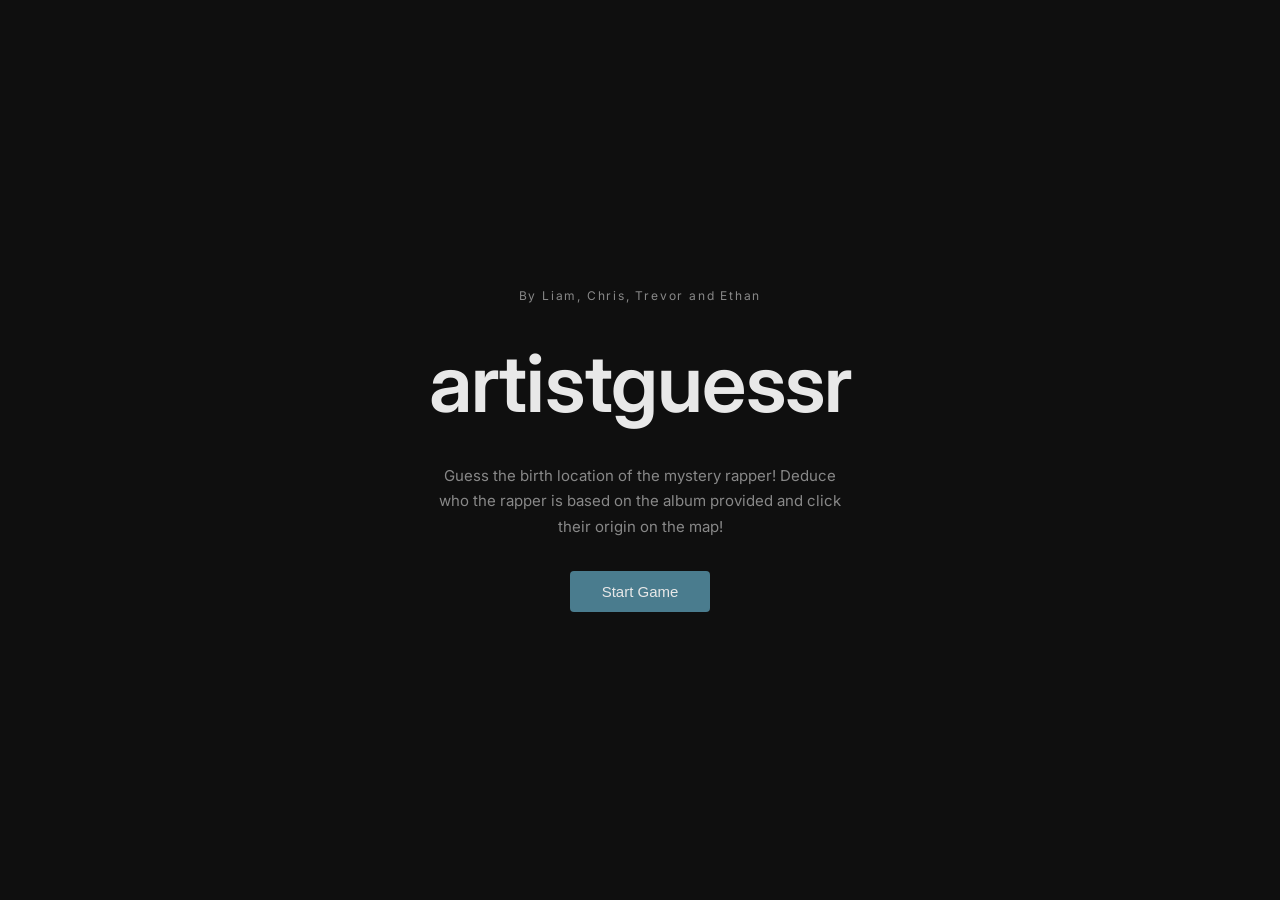
==== index.html @ 67d3a32d "redesign UI with minimal, clean aesthetic - Replace Bebas Neue with Inter for cleaner typography - R" ====
<!DOCTYPE html>
<html lang="en">
<head>
  <meta charset="UTF-8" />
  <meta name="viewport" content="width=device-width, initial-scale=1.0" />
  <title>artistguessr</title>

  <link rel="stylesheet" href="https://cdnjs.cloudflare.com/ajax/libs/leaflet/1.9.4/leaflet.min.css" />
  <script src="https://cdnjs.cloudflare.com/ajax/libs/leaflet/1.9.4/leaflet.min.js"></script>
  <link href="https://fonts.googleapis.com/css2?family=Inter:wght@400;500;600&display=swap" rel="stylesheet" />

<style>
*, *::before, *::after { box-sizing: border-box; margin: 0; padding: 0; }

:root {
  --primary: #4a7c8e;
  --black: #0f0f0f;
  --surface: #1a1a1a;
  --surface-light: #242424;
  --border: #333333;
  --text: #e8e8e8;
  --text-muted: #888888;
  --success: #4cab8c;
  --warning: #d49a6a;
  --error: #c67a7a;
}

html, body { height: 100%; background: var(--black); color: var(--text); font-family: 'Inter', sans-serif; overflow: hidden; }

.screen { display: none; width: 100vw; height: 100vh; }
.screen.active { display: flex; }

/* intro */
#screen-intro { flex-direction: column; align-items: center; justify-content: center; background: var(--black); position: relative; overflow: hidden; }
.intro-bg { display: none; }
.intro-grid { display: none; }
.intro-content { position: relative; text-align: center; display: flex; flex-direction: column; align-items: center; gap: 2rem; z-index: 1; }
.intro-eyebrow { font-size: 12px; letter-spacing: 0.15em; color: var(--text-muted); }
.intro-title { font-size: clamp(3rem, 10vw, 5rem); line-height: 1.2; font-weight: 600; color: var(--text); letter-spacing: -0.01em; }
.intro-title span { color: var(--text); display: inline; }
.intro-desc { font-size: 15px; color: var(--text-muted); max-width: 420px; line-height: 1.7; font-weight: 400; }
.btn-start { padding: 12px 32px; background: var(--primary); color: var(--text); font-size: 15px; font-weight: 500; border: none; border-radius: 4px; cursor: pointer; transition: all 0.2s; letter-spacing: 0; text-transform: none; }
.btn-start:hover { background: #5a8c9e; transform: translateY(-1px); }

/* game */
#screen-game { flex-direction: column; }
.game-header { display: flex; align-items: center; justify-content: space-between; padding: 16px 24px; border-bottom: 1px solid var(--border); background: var(--surface); flex-shrink: 0; }
.game-logo { font-size: 16px; font-weight: 600; color: var(--text); letter-spacing: -0.01em; }
.progress-track { display: flex; gap: 8px; align-items: center; }
.progress-pip { width: 24px; height: 3px; background: var(--border); border-radius: 2px; transition: all 0.3s; }
.progress-pip.done { background: var(--text-muted); }
.progress-pip.active { background: var(--primary); width: 32px; }
.header-score { font-size: 14px; color: var(--text-muted); }
.header-score span { font-size: 16px; font-weight: 600; color: var(--text); }
.game-body { display: grid; grid-template-columns: 280px 1fr; flex: 1; overflow: hidden; }

/* side panel */
.left-panel { background: var(--surface); border-right: 1px solid var(--border); display: flex; flex-direction: column; overflow: hidden; }
.album-wrapper { position: relative; flex-shrink: 0; }
.album-cover { width: 100%; aspect-ratio: 1/1; object-fit: cover; display: block; filter: saturate(0.75) brightness(0.9); }
.album-overlay { position: absolute; bottom: 0; left: 0; right: 0; padding: 24px 16px 12px; background: linear-gradient(transparent, rgba(0,0,0,0.8)); }
.album-label { font-size: 11px; letter-spacing: 0.1em; color: var(--text-muted); margin-bottom: 4px; font-weight: 500; }
.album-title { font-size: 15px; font-weight: 600; color: var(--text); line-height: 1.3; }
.album-year { font-size: 12px; color: var(--text-muted); margin-top: 3px; }
.panel-info { padding: 20px; flex: 1; display: flex; flex-direction: column; gap: 16px; overflow-y: auto; }
.rapper-mystery { display: flex; align-items: center; gap: 12px; }
.mystery-icon { width: 40px; height: 40px; border: 1px solid var(--border); border-radius: 4px; display: flex; align-items: center; justify-content: center; font-size: 18px; color: var(--text-muted); flex-shrink: 0; background: var(--surface-light); }
.mystery-text p { font-size: 11px; color: var(--text-muted); letter-spacing: 0.05em; font-weight: 500; }
.mystery-text strong { font-size: 14px; color: var(--text); font-weight: 600; }
.divider { border: none; border-top: 1px solid var(--border); }
.instruction-text { font-size: 13px; color: var(--text-muted); line-height: 1.6; font-weight: 400; }
.instruction-text strong { color: var(--text); font-weight: 600; }
.guess-info { display: flex; align-items: center; gap: 10px; padding: 10px 12px; background: var(--surface-light); border: 1px solid var(--border); border-radius: 4px; font-size: 13px; color: var(--text-muted); min-height: 40px; }
.guess-info .dot { width: 7px; height: 7px; border-radius: 50%; background: var(--border); flex-shrink: 0; transition: all 0.3s; }
.guess-info.placed .dot { background: var(--primary); }
.guess-info.placed { color: var(--text); }
.btn-confirm { margin-top: auto; padding: 12px; background: transparent; border: 1px solid var(--border); color: var(--text-muted); font-size: 14px; font-weight: 500; letter-spacing: 0; cursor: pointer; transition: all 0.2s; border-radius: 4px; opacity: 0.4; pointer-events: none; }
.btn-confirm.ready { opacity: 1; pointer-events: all; background: var(--primary); color: var(--text); border-color: var(--primary); }
.btn-confirm.ready:hover { background: #5a8c9e; }

/* map */
.map-panel { position: relative; }
#map { width: 100%; height: 100%; background: #3d5a70; }
.leaflet-container { background: #3d5a70 !important; }
.leaflet-tile { filter: saturate(0.6) brightness(0.75) contrast(1.1); }
.leaflet-popup-content-wrapper { background: var(--surface) !important; border: 1px solid var(--border) !important; border-radius: 4px !important; color: var(--text) !important; font-family: 'Inter', sans-serif !important; font-size: 13px !important; box-shadow: 0 4px 12px rgba(0,0,0,0.3) !important; }
.leaflet-popup-tip { background: var(--surface) !important; }
.leaflet-popup-close-button { color: var(--text-muted) !important; }

/* result overlay */
.result-overlay { position: absolute; inset: 0; background: rgba(0,0,0,0.75); display: none; align-items: center; justify-content: center; z-index: 1000; }
.result-overlay.show { display: flex; }
.result-card { background: var(--surface); border: 1px solid var(--border); width: min(460px, 90vw); padding: 28px; position: relative; border-radius: 4px; }
.result-card::before { content: ''; position: absolute; top: 0; left: 0; right: 0; height: 1px; background: var(--primary); }
.result-eyebrow { font-size: 11px; letter-spacing: 0.1em; color: var(--text-muted); margin-bottom: 10px; font-weight: 500; }
.result-rapper-name { font-size: 24px; line-height: 1.3; color: var(--text); margin-bottom: 6px; font-weight: 600; }
.result-origin { font-size: 13px; color: var(--text-muted); margin-bottom: 18px; font-weight: 400; }
.result-stats { display: grid; grid-template-columns: 1fr 1fr 1fr; gap: 10px; margin-bottom: 20px; }
.result-stat { background: var(--surface-light); padding: 14px 12px; text-align: center; border-radius: 3px; }
.result-stat-val { font-size: 18px; line-height: 1.2; margin-bottom: 4px; font-weight: 600; }
.result-stat-val.great { color: var(--success); }
.result-stat-val.mid { color: var(--warning); }
.result-stat-val.bad { color: var(--error); }
.result-stat-lbl { font-size: 11px; letter-spacing: 0.05em; color: var(--text-muted); font-weight: 500; }
.result-message { font-size: 13px; color: var(--text-muted); margin-bottom: 20px; line-height: 1.6; border-left: 2px solid var(--border); padding-left: 12px; font-weight: 400; }
.btn-next { width: 100%; padding: 12px; background: var(--primary); color: var(--text); font-size: 14px; font-weight: 500; letter-spacing: 0; border: none; cursor: pointer; transition: all 0.2s; border-radius: 4px; }
.btn-next:hover { background: #5a8c9e; }

/* final */
#screen-final { flex-direction: column; align-items: center; justify-content: center; background: var(--black); position: relative; overflow: hidden; }
.final-content { position: relative; text-align: center; display: flex; flex-direction: column; align-items: center; gap: 1.8rem; max-width: 500px; padding: 2rem; z-index: 1; }
.final-eyebrow { font-size: 12px; letter-spacing: 0.1em; color: var(--text-muted); font-weight: 500; }
.final-title { font-size: clamp(2.5rem, 8vw, 4rem); line-height: 1.2; color: var(--text); font-weight: 600; }
.final-score-display { font-size: clamp(3rem, 10vw, 6rem); line-height: 1.1; color: var(--primary); font-weight: 600; }
.final-grade { font-size: 14px; color: var(--text-muted); line-height: 1.6; max-width: 380px; font-weight: 400; }
.final-breakdown { width: 100%; border: 1px solid var(--border); background: var(--surface); border-radius: 4px; overflow: hidden; }
.final-row { display: grid; grid-template-columns: 2fr 1fr 1fr; padding: 12px 14px; font-size: 13px; border-bottom: 1px solid var(--border); align-items: center; }
.final-row:last-child { border-bottom: none; }
.final-row-name { color: var(--text); font-weight: 600; }
.final-row-dist { color: var(--text-muted); font-weight: 400; }
.final-row-pts { text-align: right; color: var(--primary); font-weight: 600; }
.final-row.header { background: var(--surface-light); font-size: 11px; letter-spacing: 0.05em; color: var(--text-muted); font-weight: 600; }
.btn-play-again { padding: 12px 32px; background: transparent; border: 1px solid var(--primary); color: var(--primary); font-size: 14px; font-weight: 500; letter-spacing: 0; cursor: pointer; border-radius: 4px; transition: all 0.2s; }
.btn-play-again:hover { background: var(--primary); color: var(--text); }
</style>
</head>
<body>

<!-- intro -->
<div id="screen-intro" class="screen active">
  <div class="intro-bg"></div>
  <div class="intro-grid"></div>
  <div class="intro-content">
    <p class="intro-eyebrow">By Liam, Chris, Trevor and Ethan</p>
    <h1 class="intro-title">artistguessr</span></h1>
    <p class="intro-desc">Guess the birth location of the mystery rapper! Deduce who the rapper is based on the album provided and click their origin on the map!</p>
    <button class="btn-start" id="btn-start">Start Game</button>
  </div>
</div>

<!-- game -->
<div id="screen-game" class="screen">
  <header class="game-header">
    <div class="game-logo">artistguessr</div>
    <div class="progress-track"></div>
    <div class="header-score">Score: <span id="header-score">0</span></div>
  </header>
  <div class="game-body">
    <aside class="left-panel">
      <div class="album-wrapper">
        <img id="album-cover" class="album-cover" src="" alt="Album cover" />
        <div class="album-overlay">
          <p class="album-label">Album</p>
          <p class="album-title" id="album-title"></p>
          <p class="album-year" id="album-year"></p>
        </div>
      </div>
      <div class="panel-info">
        <div class="rapper-mystery">
          <div class="mystery-icon">?</div>
          <div class="mystery-text">
            <p>Rapper</p>
            <strong id="mystery-label">??? — identity hidden</strong>
          </div>
        </div>
        <hr class="divider" />
        <p class="instruction-text">Study the <strong>album cover</strong> and make your guess! Use the name, date of release, and visuals as hints.<br><br>Click the map to <strong>drop your pin</strong> and confirm your guess!</p>
        <div class="guess-info" id="guess-info">
          <div class="dot"></div>
          <span class="guess-text">No guess placed yet</span>
        </div>
        <button class="btn-confirm" id="btn-confirm">Confirm Guess</button>
      </div>
    </aside>
    <div class="map-panel">
      <div id="map"></div>
      <div class="result-overlay" id="result-overlay">
        <div class="result-card">
          <p class="result-eyebrow">Revealed</p>
          <h2 class="result-rapper-name" id="result-rapper-name"></h2>
          <p class="result-origin" id="result-origin"></p>
          <p class="result-origin" id="result-album" style="margin-top:2px;"></p>
          <div class="result-stats">
            <div class="result-stat"><div class="result-stat-val" id="result-dist">—</div><div class="result-stat-lbl">Distance</div></div>
            <div class="result-stat"><div class="result-stat-val" id="result-pts">—</div><div class="result-stat-lbl">Points</div></div>
            <div class="result-stat"><div class="result-stat-val mid" id="result-total">—</div><div class="result-stat-lbl">Total</div></div>
          </div>
          <p class="result-message" id="result-message"></p>
          <button class="btn-next" id="btn-next">Next Round →</button>
        </div>
      </div>
    </div>
  </div>
</div>

<!-- final -->
<div id="screen-final" class="screen">
  <div class="intro-bg"></div>
  <div class="intro-grid"></div>
  <div class="final-content">
    <p class="final-eyebrow">Game Over</p>
    <h2 class="final-title">Final Score</h2>
    <div class="final-score-display" id="final-score">0</div>
    <p class="final-grade" id="final-grade"></p>
    <div class="final-breakdown">
      <div class="final-row header"><span>Rapper</span><span>Distance</span><span style="text-align:right">Points</span></div>
      <div id="final-breakdown"></div>
    </div>
    <button class="btn-play-again" id="btn-play-again">Play Again</button>
  </div>
</div>

<script>
const RAPPERS = [
  { id:1, name:"Kendrick Lamar", album:"good kid, m.A.A.d city", year:2012, coverUrl:"https://upload.wikimedia.org/wikipedia/en/9/93/KendrickGKMC.jpg", origin:{ lat:33.8958, lng:-118.2201, label:"Compton, California, USA" } },
  { id:2, name:"Drake", album:"Take Care", year:2011, coverUrl:"https://upload.wikimedia.org/wikipedia/en/a/ae/Drake_-_Take_Care_cover.jpg?_=20111104000802", origin:{ lat:43.6532, lng:-79.3832, label:"Toronto, Canada" } },
  { id:3, name:"The Notorious B.I.G.", album:"Ready to Die", year:1994, coverUrl:"https://upload.wikimedia.org/wikipedia/en/9/97/Ready_To_Die.jpg", origin:{ lat:40.6782, lng:-73.9442, label:"Brooklyn, New York, USA" } },
  { id:4, name:"Tupac Shakur", album:"All Eyez on Me", year:1996, coverUrl:"https://upload.wikimedia.org/wikipedia/en/1/16/Alleyezonme.jpg", origin:{ lat:34.0522, lng:-118.2437, label:"Los Angeles, California, USA" } },
  { id:5, name:"Eminem", album:"The Marshall Mathers LP", year:2000, coverUrl:"https://upload.wikimedia.org/wikipedia/en/a/ae/The_Marshall_Mathers_LP.jpg", origin:{ lat:42.3314, lng:-83.0458, label:"Detroit, Michigan, USA" } },
  { id:6, name:"Jay-Z", album:"The Blueprint", year:2001, coverUrl:"https://upload.wikimedia.org/wikipedia/en/2/2c/The_Blueprint.png", origin:{ lat:40.6501, lng:-73.9496, label:"Brooklyn, New York, USA" } },
  { id:7, name:"Nas", album:"Illmatic", year:1994, coverUrl:"https://upload.wikimedia.org/wikipedia/en/2/27/IllmaticNas.jpg", origin:{ lat:40.7282, lng:-73.7949, label:"Queensbridge, New York, USA" } },
  { id:8, name:"MF DOOM", album:"Madvillainy", year:2004, coverUrl:"https://upload.wikimedia.org/wikipedia/en/5/5e/Madvillainy_cover.png", origin:{ lat:51.5074, lng:-0.1278, label:"London, UK" } },
  { id:9, name:"Kanye West", album:"The College Dropout", year:2004, coverUrl:"https://upload.wikimedia.org/wikipedia/en/a/a3/Kanyewest_collegedropout.jpg", origin:{ lat:41.8781, lng:-87.6298, label:"Chicago, Illinois, USA" } },
  { id:10, name:"J. Cole", album:"2014 Forest Hills Drive", year:2014, coverUrl:"https://upload.wikimedia.org/wikipedia/en/2/2a/2014ForestHillsDrive.jpg", origin:{ lat:35.0527, lng:-78.8784, label:"Fayetteville, North Carolina, USA" } }
];

const ROUNDS = 5;
let state = { queue:[], round:0, totalScore:0, history:[], currentGuess:null, guessMarker:null, answerMarkers:[], answerLine:null, map:null, revealed:false };

function shuffle(arr) { const a=[...arr]; for(let i=a.length-1;i>0;i--){const j=Math.floor(Math.random()*(i+1));[a[i],a[j]]=[a[j],a[i]];} return a; }

function haversineKm(lat1,lng1,lat2,lng2) {
  const R=6371, dLat=(lat2-lat1)*Math.PI/180, dLng=(lng2-lng1)*Math.PI/180;
  const a=Math.sin(dLat/2)**2+Math.cos(lat1*Math.PI/180)*Math.cos(lat2*Math.PI/180)*Math.sin(dLng/2)**2;
  return R*2*Math.asin(Math.sqrt(a));
}

function calcScore(km) { return Math.max(0, Math.round(5000*Math.exp(-km/2000))); }
function scoreClass(pts) { return pts>=4000?'great':pts>=2000?'mid':'bad'; }
function resultMessage(km,pts) {
  if(pts>=4500) return "Pinpoint accuracy. You clearly know your geography and your music.";
  if(pts>=3500) return "Very close! You're in the right area — solid knowledge.";
  if(pts>=2000) return "Not bad. You had the right continent at least.";
  if(pts>=500)  return "A bit off. Brush up on where your favourite rappers are from.";
  return "Way off. The other side of the planet won't get you any points.";
}
function finalGrade(total) {
  const pct=total/(ROUNDS*5000);
  if(pct>=0.9) return "S TIER — You're a geography professor who moonlights as a rap critic.";
  if(pct>=0.75) return "A TIER — Very impressive. You actually listen to liner notes.";
  if(pct>=0.55) return "B TIER — Solid. You know the big names and the big cities.";
  if(pct>=0.35) return "C TIER — Room to grow. Start with a world map and a playlist.";
  return "D TIER — Did you have your eyes closed? Keep studying.";
}

function showScreen(id) { document.querySelectorAll('.screen').forEach(s=>s.classList.remove('active')); document.getElementById(id).classList.add('active'); }

function initMap() {
  if(state.map){state.map.remove();state.map=null;}
  state.map=L.map('map',{center:[20,10],zoom:2,minZoom:2,maxZoom:6,zoomControl:true,attributionControl:false});
  L.tileLayer('https://{s}.tile.openstreetmap.org/{z}/{x}/{y}.png',{maxZoom:18}).addTo(state.map);
  state.map.on('click',onMapClick);
}

function onMapClick(e) {
  if(state.revealed) return;
  const {lat,lng}=e.latlng;
  state.currentGuess={lat,lng};
  const icon=L.divIcon({html:`<div style="width:18px;height:18px;background:#C9A84C;border:2px solid #0a0a0a;border-radius:50% 50% 50% 0;transform:rotate(-45deg);box-shadow:0 0 0 2px #C9A84C44;"></div>`,className:'',iconAnchor:[9,18]});
  if(state.guessMarker) state.guessMarker.remove();
  state.guessMarker=L.marker([lat,lng],{icon}).addTo(state.map);
  const gi=document.getElementById('guess-info');
  gi.classList.add('placed');
  gi.querySelector('.dot').style.background='#C9A84C';
  gi.querySelector('.guess-text').textContent=`${lat.toFixed(2)}°, ${lng.toFixed(2)}°`;
  document.getElementById('btn-confirm').classList.add('ready');
}

function startRound() {
  state.revealed=false; state.currentGuess=null;
  state.answerMarkers.forEach(m=>m.remove()); state.answerMarkers=[];
  if(state.answerLine){state.answerLine.remove();state.answerLine=null;}
  if(state.guessMarker){state.guessMarker.remove();state.guessMarker=null;}
  const r=state.queue[state.round];
  document.getElementById('album-cover').src=r.coverUrl;
  document.getElementById('album-title').textContent=`"${r.album}"`;
  document.getElementById('album-year').textContent=r.year;
  document.getElementById('mystery-label').textContent='??? — identity hidden';
  const gi=document.getElementById('guess-info');
  gi.classList.remove('placed');
  gi.querySelector('.dot').style.background='';
  gi.querySelector('.guess-text').textContent='No guess placed yet';
  document.getElementById('btn-confirm').classList.remove('ready');
  document.querySelectorAll('.progress-pip').forEach((p,i)=>{
    p.classList.remove('done','active');
    if(i<state.round)p.classList.add('done');
    else if(i===state.round)p.classList.add('active');
  });
  state.map.setView([20,10],2);
  document.getElementById('result-overlay').classList.remove('show');
}

function confirmGuess() {
  if(!state.currentGuess||state.revealed) return;
  state.revealed=true;
  const r=state.queue[state.round];
  const {lat,lng}=state.currentGuess;
  const {lat:tLat,lng:tLng,label}=r.origin;
  const km=haversineKm(lat,lng,tLat,tLng);
  const pts=calcScore(km);
  state.totalScore+=pts;
  state.history.push({rapper:r,km,pts,guess:{lat,lng}});
  const trueIcon=L.divIcon({html:`<div style="width:14px;height:14px;background:#3ce07a;border:2px solid #0a0a0a;border-radius:50%;box-shadow:0 0 0 3px #3ce07a44;"></div>`,className:'',iconAnchor:[7,7]});
  const tm=L.marker([tLat,tLng],{icon:trueIcon}).bindPopup(`<strong>${r.name}</strong><br>${label}`).addTo(state.map);
  tm.openPopup(); state.answerMarkers.push(tm);
  state.answerLine=L.polyline([[lat,lng],[tLat,tLng]],{color:'#C9A84C',weight:1.5,dashArray:'5,5',opacity:0.7}).addTo(state.map);
  state.map.fitBounds(L.latLngBounds([[lat,lng],[tLat,tLng]]).pad(0.3));
  document.getElementById('header-score').textContent=state.totalScore.toLocaleString();
  showResult(r,km,pts);
}

function showResult(r,km,pts) {
  document.getElementById('result-rapper-name').textContent=r.name;
  document.getElementById('result-origin').textContent=r.origin.label;
  document.getElementById('result-album').textContent=`"${r.album}" (${r.year})`;
  const distEl=document.getElementById('result-dist');
  distEl.textContent=km>=1000?`${(km/1000).toFixed(1)}k km`:`${Math.round(km)} km`;
  distEl.className='result-stat-val '+(km<300?'great':km<1500?'mid':'bad');
  const ptsEl=document.getElementById('result-pts');
  ptsEl.textContent=pts.toLocaleString();
  ptsEl.className='result-stat-val '+scoreClass(pts);
  document.getElementById('result-total').textContent=state.totalScore.toLocaleString();
  document.getElementById('result-message').textContent=resultMessage(km,pts);
  const isLast=state.round===ROUNDS-1;
  document.getElementById('btn-next').textContent=isLast?'See Final Results':'Next Round →';
  document.getElementById('btn-next').onclick=isLast?showFinal:nextRound;
  document.getElementById('result-overlay').classList.add('show');
}

function nextRound(){state.round++;startRound();}

function showFinal() {
  showScreen('screen-final');
  document.getElementById('final-score').textContent=state.totalScore.toLocaleString();
  document.getElementById('final-grade').textContent=finalGrade(state.totalScore);
  const tbody=document.getElementById('final-breakdown');
  tbody.innerHTML='';
  state.history.forEach(({rapper,km,pts})=>{
    const row=document.createElement('div');
    row.className='final-row';
    row.innerHTML=`<span class="final-row-name">${rapper.name}</span><span class="final-row-dist">${km>=1000?(km/1000).toFixed(1)+'k km':Math.round(km)+' km'}</span><span class="final-row-pts">${pts.toLocaleString()}</span>`;
    tbody.appendChild(row);
  });
}

function startGame() {
  state.queue=shuffle(RAPPERS).slice(0,ROUNDS);
  state.round=0; state.totalScore=0; state.history=[];
  state.revealed=false; state.currentGuess=null;
  state.guessMarker=null; state.answerMarkers=[]; state.answerLine=null;
  document.getElementById('header-score').textContent='0';
  const track=document.querySelector('.progress-track');
  track.innerHTML='';
  for(let i=0;i<ROUNDS;i++){const p=document.createElement('div');p.className='progress-pip';track.appendChild(p);}
  showScreen('screen-game');
  initMap();
  startRound();
}

document.getElementById('btn-start').addEventListener('click',startGame);
document.getElementById('btn-confirm').addEventListener('click',confirmGuess);
document.getElementById('btn-play-again').addEventListener('click',()=>showScreen('screen-intro'));
</script>
</body>
</html>
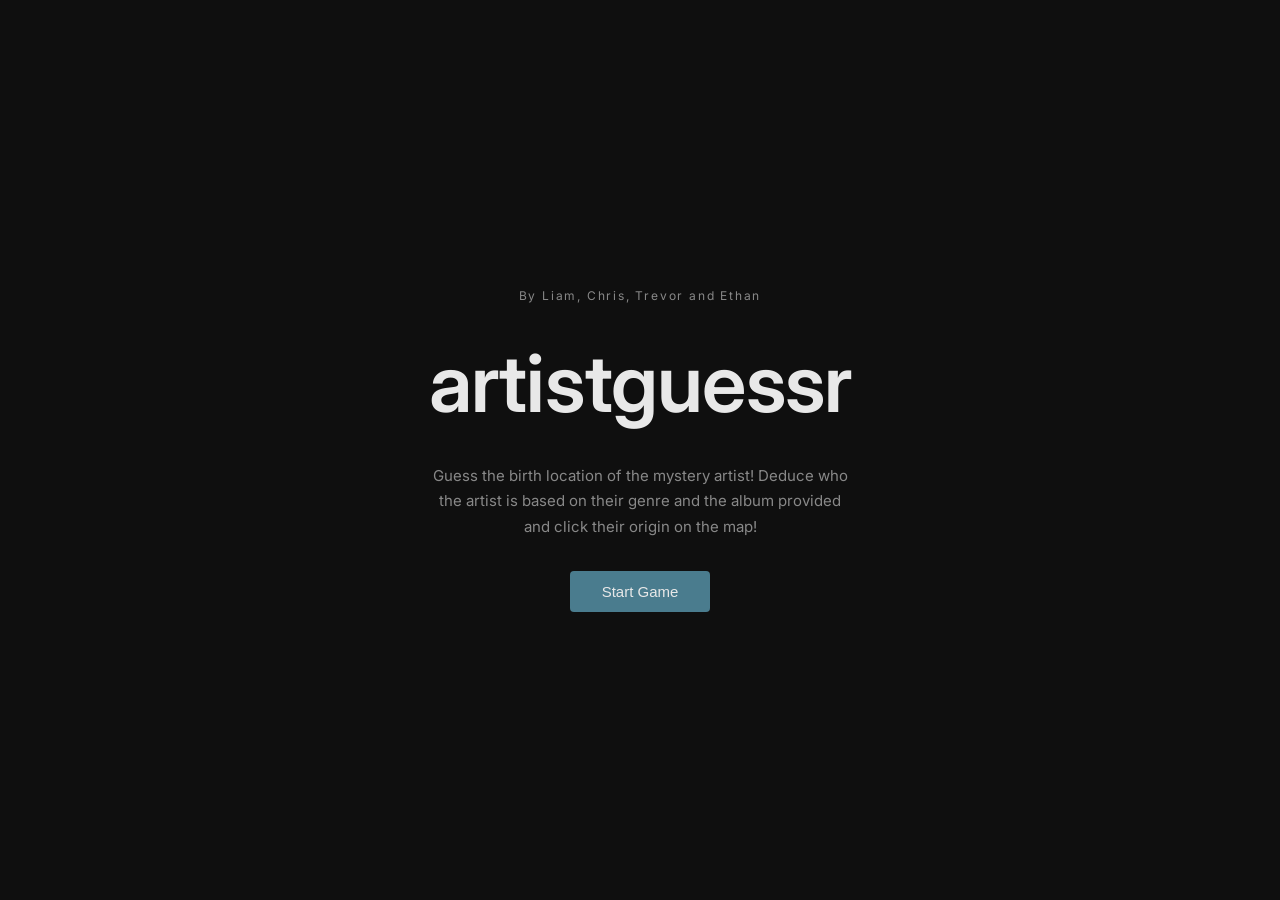
==== commit 1056aaef: "added 10 billion more artists" ====
--- a/index.html
+++ b/index.html
@@ -93,7 +93,7 @@
 .result-card { background: var(--surface); border: 1px solid var(--border); width: min(460px, 90vw); padding: 28px; position: relative; border-radius: 4px; }
 .result-card::before { content: ''; position: absolute; top: 0; left: 0; right: 0; height: 1px; background: var(--primary); }
 .result-eyebrow { font-size: 11px; letter-spacing: 0.1em; color: var(--text-muted); margin-bottom: 10px; font-weight: 500; }
-.result-rapper-name { font-size: 24px; line-height: 1.3; color: var(--text); margin-bottom: 6px; font-weight: 600; }
+.result-artist-name { font-size: 24px; line-height: 1.3; color: var(--text); margin-bottom: 6px; font-weight: 600; }
 .result-origin { font-size: 13px; color: var(--text-muted); margin-bottom: 18px; font-weight: 400; }
 .result-stats { display: grid; grid-template-columns: 1fr 1fr 1fr; gap: 10px; margin-bottom: 20px; }
 .result-stat { background: var(--surface-light); padding: 14px 12px; text-align: center; border-radius: 3px; }
@@ -133,7 +133,7 @@
   <div class="intro-content">
     <p class="intro-eyebrow">By Liam, Chris, Trevor and Ethan</p>
     <h1 class="intro-title">artistguessr</span></h1>
-    <p class="intro-desc">Guess the birth location of the mystery rapper! Deduce who the rapper is based on the album provided and click their origin on the map!</p>
+    <p class="intro-desc">Guess the birth location of the mystery artist! Deduce who the artist is based on their genre and the album provided and click their origin on the map!</p>
     <button class="btn-start" id="btn-start">Start Game</button>
   </div>
 </div>
@@ -156,10 +156,10 @@
         </div>
       </div>
       <div class="panel-info">
-        <div class="rapper-mystery">
+        <div class="artist-mystery">
           <div class="mystery-icon">?</div>
           <div class="mystery-text">
-            <p>Rapper</p>
+            <p>Artist</p>
             <strong id="mystery-label">??? — identity hidden</strong>
           </div>
         </div>
@@ -177,7 +177,7 @@
       <div class="result-overlay" id="result-overlay">
         <div class="result-card">
           <p class="result-eyebrow">Revealed</p>
-          <h2 class="result-rapper-name" id="result-rapper-name"></h2>
+          <h2 class="result-artist-name" id="result-artist-name"></h2>
           <p class="result-origin" id="result-origin"></p>
           <p class="result-origin" id="result-album" style="margin-top:2px;"></p>
           <div class="result-stats">
@@ -203,7 +203,7 @@
     <div class="final-score-display" id="final-score">0</div>
     <p class="final-grade" id="final-grade"></p>
     <div class="final-breakdown">
-      <div class="final-row header"><span>Rapper</span><span>Distance</span><span style="text-align:right">Points</span></div>
+      <div class="final-row header"><span>Artist</span><span>Distance</span><span style="text-align:right">Points</span></div>
       <div id="final-breakdown"></div>
     </div>
     <button class="btn-play-again" id="btn-play-again">Play Again</button>
@@ -211,7 +211,7 @@
 </div>
 
 <script>
-const RAPPERS = [
+const ARTISTS = [
   { id:1, name:"Kendrick Lamar", album:"good kid, m.A.A.d city", year:2012, coverUrl:"https://upload.wikimedia.org/wikipedia/en/9/93/KendrickGKMC.jpg", origin:{ lat:33.8958, lng:-118.2201, label:"Compton, California, USA" } },
   { id:2, name:"Drake", album:"Take Care", year:2011, coverUrl:"https://upload.wikimedia.org/wikipedia/en/a/ae/Drake_-_Take_Care_cover.jpg?_=20111104000802", origin:{ lat:43.6532, lng:-79.3832, label:"Toronto, Canada" } },
   { id:3, name:"The Notorious B.I.G.", album:"Ready to Die", year:1994, coverUrl:"https://upload.wikimedia.org/wikipedia/en/9/97/Ready_To_Die.jpg", origin:{ lat:40.6782, lng:-73.9442, label:"Brooklyn, New York, USA" } },
@@ -241,7 +241,7 @@
   if(pts>=4500) return "Pinpoint accuracy. You clearly know your geography and your music.";
   if(pts>=3500) return "Very close! You're in the right area — solid knowledge.";
   if(pts>=2000) return "Not bad. You had the right continent at least.";
-  if(pts>=500)  return "A bit off. Brush up on where your favourite rappers are from.";
+  if(pts>=500)  return "A bit off. Brush up on where your favourite artists are from.";
   return "Way off. The other side of the planet won't get you any points.";
 }
 function finalGrade(total) {
@@ -320,7 +320,7 @@
 }
 
 function showResult(r,km,pts) {
-  document.getElementById('result-rapper-name').textContent=r.name;
+  document.getElementById('result-artist-name').textContent=r.name;
   document.getElementById('result-origin').textContent=r.origin.label;
   document.getElementById('result-album').textContent=`"${r.album}" (${r.year})`;
   const distEl=document.getElementById('result-dist');
@@ -354,7 +354,7 @@
 }
 
 function startGame() {
-  state.queue=shuffle(RAPPERS).slice(0,ROUNDS);
+  state.queue=shuffle(ARTISTS).slice(0,ROUNDS);
   state.round=0; state.totalScore=0; state.history=[];
   state.revealed=false; state.currentGuess=null;
   state.guessMarker=null; state.answerMarkers=[]; state.answerLine=null;
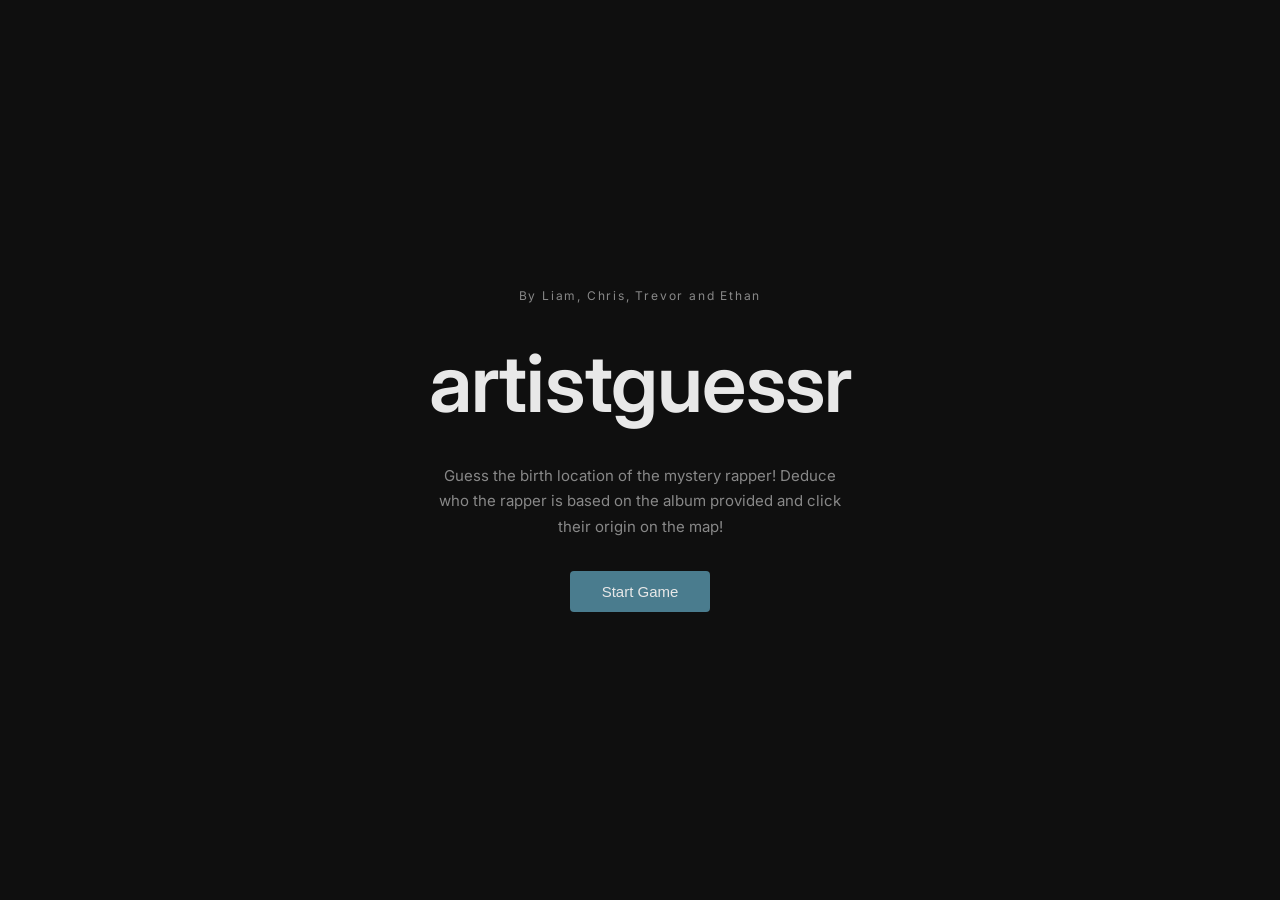
==== commit 9ec66df7: "added 10 billion new artists (fr this time)" ====
--- a/index.html
+++ b/index.html
@@ -93,7 +93,7 @@
 .result-card { background: var(--surface); border: 1px solid var(--border); width: min(460px, 90vw); padding: 28px; position: relative; border-radius: 4px; }
 .result-card::before { content: ''; position: absolute; top: 0; left: 0; right: 0; height: 1px; background: var(--primary); }
 .result-eyebrow { font-size: 11px; letter-spacing: 0.1em; color: var(--text-muted); margin-bottom: 10px; font-weight: 500; }
-.result-artist-name { font-size: 24px; line-height: 1.3; color: var(--text); margin-bottom: 6px; font-weight: 600; }
+.result-rapper-name { font-size: 24px; line-height: 1.3; color: var(--text); margin-bottom: 6px; font-weight: 600; }
 .result-origin { font-size: 13px; color: var(--text-muted); margin-bottom: 18px; font-weight: 400; }
 .result-stats { display: grid; grid-template-columns: 1fr 1fr 1fr; gap: 10px; margin-bottom: 20px; }
 .result-stat { background: var(--surface-light); padding: 14px 12px; text-align: center; border-radius: 3px; }
@@ -133,7 +133,7 @@
   <div class="intro-content">
     <p class="intro-eyebrow">By Liam, Chris, Trevor and Ethan</p>
     <h1 class="intro-title">artistguessr</span></h1>
-    <p class="intro-desc">Guess the birth location of the mystery artist! Deduce who the artist is based on their genre and the album provided and click their origin on the map!</p>
+    <p class="intro-desc">Guess the birth location of the mystery rapper! Deduce who the rapper is based on the album provided and click their origin on the map!</p>
     <button class="btn-start" id="btn-start">Start Game</button>
   </div>
 </div>
@@ -156,10 +156,10 @@
         </div>
       </div>
       <div class="panel-info">
-        <div class="artist-mystery">
+        <div class="rapper-mystery">
           <div class="mystery-icon">?</div>
           <div class="mystery-text">
-            <p>Artist</p>
+            <p>Rapper</p>
             <strong id="mystery-label">??? — identity hidden</strong>
           </div>
         </div>
@@ -177,7 +177,7 @@
       <div class="result-overlay" id="result-overlay">
         <div class="result-card">
           <p class="result-eyebrow">Revealed</p>
-          <h2 class="result-artist-name" id="result-artist-name"></h2>
+          <h2 class="result-rapper-name" id="result-rapper-name"></h2>
           <p class="result-origin" id="result-origin"></p>
           <p class="result-origin" id="result-album" style="margin-top:2px;"></p>
           <div class="result-stats">
@@ -203,7 +203,7 @@
     <div class="final-score-display" id="final-score">0</div>
     <p class="final-grade" id="final-grade"></p>
     <div class="final-breakdown">
-      <div class="final-row header"><span>Artist</span><span>Distance</span><span style="text-align:right">Points</span></div>
+      <div class="final-row header"><span>Rapper</span><span>Distance</span><span style="text-align:right">Points</span></div>
       <div id="final-breakdown"></div>
     </div>
     <button class="btn-play-again" id="btn-play-again">Play Again</button>
@@ -211,7 +211,7 @@
 </div>
 
 <script>
-const ARTISTS = [
+const RAPPERS = [
   { id:1, name:"Kendrick Lamar", album:"good kid, m.A.A.d city", year:2012, coverUrl:"https://upload.wikimedia.org/wikipedia/en/9/93/KendrickGKMC.jpg", origin:{ lat:33.8958, lng:-118.2201, label:"Compton, California, USA" } },
   { id:2, name:"Drake", album:"Take Care", year:2011, coverUrl:"https://upload.wikimedia.org/wikipedia/en/a/ae/Drake_-_Take_Care_cover.jpg?_=20111104000802", origin:{ lat:43.6532, lng:-79.3832, label:"Toronto, Canada" } },
   { id:3, name:"The Notorious B.I.G.", album:"Ready to Die", year:1994, coverUrl:"https://upload.wikimedia.org/wikipedia/en/9/97/Ready_To_Die.jpg", origin:{ lat:40.6782, lng:-73.9442, label:"Brooklyn, New York, USA" } },
@@ -221,7 +221,49 @@
   { id:7, name:"Nas", album:"Illmatic", year:1994, coverUrl:"https://upload.wikimedia.org/wikipedia/en/2/27/IllmaticNas.jpg", origin:{ lat:40.7282, lng:-73.7949, label:"Queensbridge, New York, USA" } },
   { id:8, name:"MF DOOM", album:"Madvillainy", year:2004, coverUrl:"https://upload.wikimedia.org/wikipedia/en/5/5e/Madvillainy_cover.png", origin:{ lat:51.5074, lng:-0.1278, label:"London, UK" } },
   { id:9, name:"Kanye West", album:"The College Dropout", year:2004, coverUrl:"https://upload.wikimedia.org/wikipedia/en/a/a3/Kanyewest_collegedropout.jpg", origin:{ lat:41.8781, lng:-87.6298, label:"Chicago, Illinois, USA" } },
-  { id:10, name:"J. Cole", album:"2014 Forest Hills Drive", year:2014, coverUrl:"https://upload.wikimedia.org/wikipedia/en/2/2a/2014ForestHillsDrive.jpg", origin:{ lat:35.0527, lng:-78.8784, label:"Fayetteville, North Carolina, USA" } }
+  { id:10, name:"J. Cole", album:"2014 Forest Hills Drive", year:2014, coverUrl:"https://upload.wikimedia.org/wikipedia/en/2/2a/2014ForestHillsDrive.jpg", origin:{ lat:50.1109, lng:14.4696, label:"Frankfurt, Germany" } },
+  { id:11, name:"The Weeknd", album:"Starboy", year:2016, coverUrl:"https://upload.wikimedia.org/wikipedia/en/a/a7/Starboy_The_Weeknd_2016_Album_Cover.png", origin:{ lat:43.6532, lng:-79.3832, label:"Toronto, Canada" } },
+  { id:12, name:"Post Malone", album:"Hollywood's Bleeding", year:2019, coverUrl:"https://upload.wikimedia.org/wikipedia/en/e/e8/Hollywoods_Bleeding_by_Post_Malone.png", origin:{ lat:43.0481, lng:-76.2044, label:"Syracuse, New York, USA" } },
+  { id:13, name:"Travis Scott", album:"Astroworld", year:2018, coverUrl:"https://upload.wikimedia.org/wikipedia/en/f/f4/Astroworld_%28album%29.png", origin:{ lat:29.7604, lng:-95.3698, label:"Houston, Texas, USA" } },
+  { id:14, name:"Lil Baby", album:"Harder Than Ever", year:2018, coverUrl:"https://upload.wikimedia.org/wikipedia/en/e/e8/Harder_than_Ever_%28album%29.png", origin:{ lat:33.7490, lng:-84.3880, label:"Atlanta, Georgia, USA" } },
+  { id:15, name:"Megan Thee Stallion", album:"Good News", year:2020, coverUrl:"https://upload.wikimedia.org/wikipedia/en/1/1c/Good_News_%28Megan_Thee_Stallion_album%29.png", origin:{ lat:29.7604, lng:-95.3698, label:"Houston, Texas, USA" } },
+  { id:16, name:"Nicki Minaj", album:"The Pinkprint", year:2014, coverUrl:"https://upload.wikimedia.org/wikipedia/en/0/0e/The_Pinkprint_cover.png", origin:{ lat:43.7282, lng:-73.9842, label:"Port of Spain, Trinidad and Tobago" } },
+  { id:17, name:"Cardi B", album:"Invasion of Privacy", year:2018, coverUrl:"https://upload.wikimedia.org/wikipedia/en/b/b3/Cardi_B_-_Invasion_of_Privacy_cover.png", origin:{ lat:40.8448, lng:-73.8648, label:"The Bronx, New York, USA" } },
+  { id:18, name:"Bad Bunny", album:"X100pre", year:2018, coverUrl:"https://upload.wikimedia.org/wikipedia/en/f/f7/X100pre.jpg", origin:{ lat:18.3950, lng:-66.1146, label:"San Juan, Puerto Rico" } },
+  { id:19, name:"J Balvin", album:"Colores", year:2019, coverUrl:"https://upload.wikimedia.org/wikipedia/en/1/17/Colores_album_cover.png", origin:{ lat:4.7110, lng:-74.0721, label:"Medellín, Colombia" } },
+  { id:20, name:"The Beatles", album:"Abbey Road", year:1969, coverUrl:"https://upload.wikimedia.org/wikipedia/en/d/de/Beatles_-_Abbey_Road.png", origin:{ lat:53.4008, lng:-2.2045, label:"Liverpool, England, UK" } },
+  { id:21, name:"The Rolling Stones", album:"Sticky Fingers", year:1971, coverUrl:"https://upload.wikimedia.org/wikipedia/en/9/9b/Stickyfingersalbum.jpg", origin:{ lat:51.5074, lng:-0.1278, label:"London, England, UK" } },
+  { id:22, name:"David Bowie", album:"Ziggy Stardust", year:1972, coverUrl:"https://upload.wikimedia.org/wikipedia/en/4/41/Ziggy_Stardust.jpg", origin:{ lat:51.5074, lng:-0.1278, label:"London, England, UK" } },
+  { id:23, name:"Pink Floyd", album:"The Dark Side of the Moon", year:1973, coverUrl:"https://upload.wikimedia.org/wikipedia/en/3/3b/Dark_Side_of_the_Moon.png", origin:{ lat:51.5074, lng:-0.1278, label:"London, England, UK" } },
+  { id:24, name:"Queen", album:"A Night at the Opera", year:1975, coverUrl:"https://upload.wikimedia.org/wikipedia/en/e/ec/A_Night_at_the_Opera_-_Queen%28album_cover%29.jpg", origin:{ lat:51.5074, lng:-0.1278, label:"London, England, UK" } },
+  { id:25, name:"Bob Marley", album:"Legend", year:1984, coverUrl:"https://upload.wikimedia.org/wikipedia/en/3/34/BobMarley_Legend_CD.jpg", origin:{ lat:18.0176, lng:-77.8050, label:"Nine Mile, Jamaica" } },
+  { id:26, name:"Radiohead", album:"OK Computer", year:1997, coverUrl:"https://upload.wikimedia.org/wikipedia/en/b/ba/Radiohead-okcomputer.png", origin:{ lat:51.7520, lng:-1.2577, label:"Oxford, England, UK" } },
+  { id:27, name:"Arctic Monkeys", album:"AM", year:2013, coverUrl:"https://upload.wikimedia.org/wikipedia/en/c/c0/AM_album.png", origin:{ lat:53.3811, lng:-1.4701, label:"Sheffield, England, UK" } },
+  { id:28, name:"Wizkid", album:"Made in Lagos", year:2020, coverUrl:"https://upload.wikimedia.org/wikipedia/en/d/db/Wizkid_Made_in_Lagos_Album_Cover.jpg", origin:{ lat:6.5244, lng:3.3792, label:"Lagos, Nigeria" } },
+  { id:29, name:"Burna Boy", album:"Love, Damini", year:2022, coverUrl:"https://upload.wikimedia.org/wikipedia/en/9/9d/Love_Damini_Album_Cover.jpg", origin:{ lat:6.5244, lng:3.3792, label:"Lagos, Nigeria" } },
+  { id:30, name:"BTS", album:"Map of the Soul: 7", year:2020, coverUrl:"https://upload.wikimedia.org/wikipedia/en/b/bc/Map_of_the_Soul_7_album_cover.png", origin:{ lat:37.5665, lng:126.9780, label:"Seoul, South Korea" } },
+  { id:31, name:"BLACKPINK", album:"The Album", year:2020, coverUrl:"https://upload.wikimedia.org/wikipedia/en/3/38/Blackpink_-_The_Album_cover.png", origin:{ lat:37.5665, lng:126.9780, label:"Seoul, South Korea" } },
+  { id:32, name:"Daft Punk", album:"Discovery", year:2001, coverUrl:"https://upload.wikimedia.org/wikipedia/en/4/4d/Daft_Punk_-_Discovery.png", origin:{ lat:48.8566, lng:2.3522, label:"Paris, France" } },
+  { id:33, name:"Usher", album:"Confessions Part II", year:2004, coverUrl:"https://upload.wikimedia.org/wikipedia/en/7/7e/Usher_confessions_2_cover.png", origin:{ lat:33.7490, lng:-84.3880, label:"Atlanta, Georgia, USA" } },
+  { id:34, name:"Tyler, the Creator", album:"Flower Boy", year:2017, coverUrl:"https://upload.wikimedia.org/wikipedia/en/0/00/Flower_Boy_-_Tyler%2C_the_Creator.png", origin:{ lat:34.0522, lng:-118.2437, label:"Los Angeles, California, USA" } },
+  { id:35, name:"Rosalía", album:"Motomami", year:2022, coverUrl:"https://upload.wikimedia.org/wikipedia/en/0/0d/Motomami_album_cover.jpg", origin:{ lat:41.3851, lng:2.1734, label:"Barcelona, Spain" } },
+  { id:36, name:"Billie Eilish", album:"When We All Fall Asleep, Where Do We Go?", year:2019, coverUrl:"https://upload.wikimedia.org/wikipedia/en/0/00/When_We_All_Fall_Asleep_Where_Do_We_Go_album_cover.png", origin:{ lat:34.0522, lng:-118.2437, label:"Los Angeles, California, USA" } },
+  { id:37, name:"Michael Jackson", album:"Thriller", year:1982, coverUrl:"https://upload.wikimedia.org/wikipedia/en/d/d4/Thriller_-_Michael_Jackson.png", origin:{ lat:41.1424, lng:-84.1263, label:"Gary, Indiana, USA" } },
+  { id:38, name:"Freddie Mercury", album:"Innuendo", year:1991, coverUrl:"https://upload.wikimedia.org/wikipedia/en/4/4f/Innuendo.png", origin:{ lat:-6.1667, lng:39.2000, label:"Stone Town, Zanzibar, Tanzania" } },
+  { id:39, name:"Prince", album:"Purple Rain", year:1984, coverUrl:"https://upload.wikimedia.org/wikipedia/en/0/0c/Prince_Purple_Rain.png", origin:{ lat:44.9537, lng:-93.0900, label:"Minneapolis, Minnesota, USA" } },
+  { id:40, name:"Madonna", album:"Like a Prayer", year:1989, coverUrl:"https://upload.wikimedia.org/wikipedia/en/0/0e/Like_a_Prayer_album_cover.png", origin:{ lat:44.0682, lng:-83.4858, label:"Bay City, Michigan, USA" } },
+  { id:41, name:"Aretha Franklin", album:"I Never Loved a Man", year:1967, coverUrl:"https://upload.wikimedia.org/wikipedia/en/3/3c/I_Never_Loved_a_Man.png", origin:{ lat:35.1264, lng:-90.0029, label:"Memphis, Tennessee, USA" } },
+  { id:42, name:"Elvis Presley", album:"Elvis", year:1956, coverUrl:"https://upload.wikimedia.org/wikipedia/en/d/d5/Elvis1956.png", origin:{ lat:34.0708, lng:-88.6734, label:"Tupelo, Mississippi, USA" } },
+  { id:43, name:"Adele", album:"25", year:2015, coverUrl:"https://upload.wikimedia.org/wikipedia/en/c/c5/Adele_25.png", origin:{ lat:51.5074, lng:-0.1278, label:"London, England, UK" } },
+  { id:44, name:"Ed Sheeran", album:"Divide", year:2017, coverUrl:"https://upload.wikimedia.org/wikipedia/en/c/c4/Divide_%28album%29.png", origin:{ lat:53.5830, lng:-0.1964, label:"Halifax, England, UK" } },
+  { id:45, name:"Rihanna", album:"Good Girl Gone Bad", year:2007, coverUrl:"https://upload.wikimedia.org/wikipedia/en/2/24/Rihanna_-_Good_Girl_Gone_Bad.png", origin:{ lat:13.1947, lng:-59.5432, label:"Saint Michael, Barbados" } },
+  { id:46, name:"Shakira", album:"Laundry Service", year:2001, coverUrl:"https://upload.wikimedia.org/wikipedia/en/5/5a/Laundry_Service.png", origin:{ lat:10.9639, lng:-74.7964, label:"Barranquilla, Colombia" } },
+  { id:47, name:"Celine Dion", album:"The Colour of My Love", year:1993, coverUrl:"https://upload.wikimedia.org/wikipedia/en/f/f3/The_Colour_of_My_Love.png", origin:{ lat:45.5017, lng:-73.5673, label:"Quebec City, Canada" } },
+  { id:48, name:"TWICE", album:"Eyes Wide Open", year:2020, coverUrl:"https://upload.wikimedia.org/wikipedia/en/5/51/Eyes_Wide_Open.png", origin:{ lat:37.5665, lng:126.9780, label:"Seoul, South Korea" } },
+  { id:49, name:"Stray Kids", album:"IN LIFE", year:2020, coverUrl:"https://upload.wikimedia.org/wikipedia/en/0/0e/Stray_Kids_In_Life.png", origin:{ lat:37.5665, lng:126.9780, label:"Seoul, South Korea" } },
+  { id:50, name:"Björk", album:"Debut", year:1993, coverUrl:"https://upload.wikimedia.org/wikipedia/en/7/7b/Bjork_Debut.png", origin:{ lat:64.1466, lng:-21.9426, label:"Reykjavik, Iceland" } },
+  { id:51, name:"Laufey", album:"Pearls", year:2023, coverUrl:"https://upload.wikimedia.org/wikipedia/en/3/30/Laufey_Pearls_Album_Cover.jpg", origin:{ lat:64.1466, lng:-21.9426, label:"Reykjavik, Iceland" } },
+  { id:52, name:"Beabadoobee", album:"Beatopia", year:2023, coverUrl:"https://upload.wikimedia.org/wikipedia/en/9/98/Beatopia_album_cover.jpg", origin:{ lat:14.5995, lng:120.9842, label:"Manila, Philippines" } }
 ];
 
 const ROUNDS = 5;
@@ -241,7 +283,7 @@
   if(pts>=4500) return "Pinpoint accuracy. You clearly know your geography and your music.";
   if(pts>=3500) return "Very close! You're in the right area — solid knowledge.";
   if(pts>=2000) return "Not bad. You had the right continent at least.";
-  if(pts>=500)  return "A bit off. Brush up on where your favourite artists are from.";
+  if(pts>=500)  return "A bit off. Brush up on where your favourite rappers are from.";
   return "Way off. The other side of the planet won't get you any points.";
 }
 function finalGrade(total) {
@@ -320,7 +362,7 @@
 }
 
 function showResult(r,km,pts) {
-  document.getElementById('result-artist-name').textContent=r.name;
+  document.getElementById('result-rapper-name').textContent=r.name;
   document.getElementById('result-origin').textContent=r.origin.label;
   document.getElementById('result-album').textContent=`"${r.album}" (${r.year})`;
   const distEl=document.getElementById('result-dist');
@@ -354,7 +396,7 @@
 }
 
 function startGame() {
-  state.queue=shuffle(ARTISTS).slice(0,ROUNDS);
+  state.queue=shuffle(RAPPERS).slice(0,ROUNDS);
   state.round=0; state.totalScore=0; state.history=[];
   state.revealed=false; state.currentGuess=null;
   state.guessMarker=null; state.answerMarkers=[]; state.answerLine=null;
@@ -373,3 +415,4 @@
 </script>
 </body>
 </html>
+
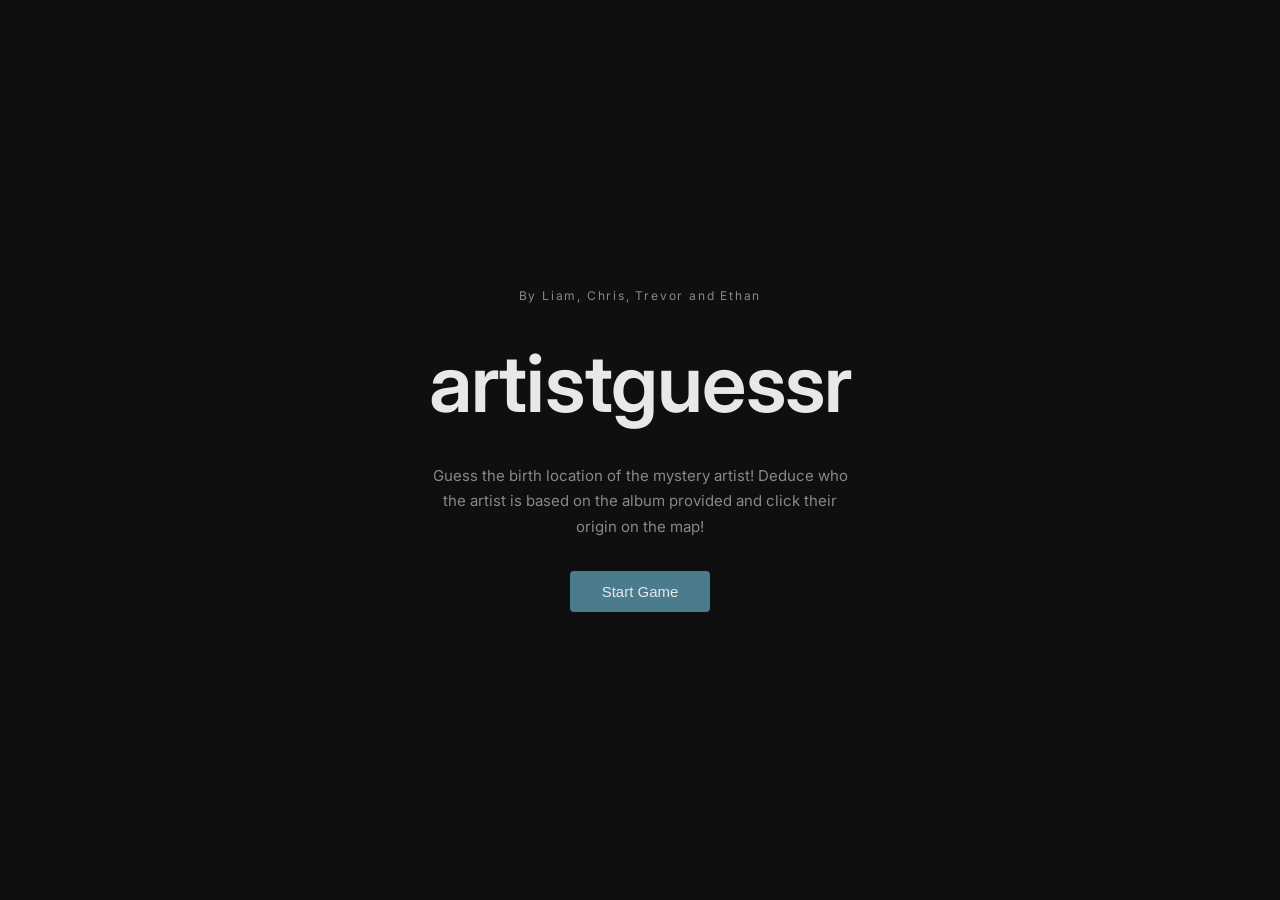
==== commit 51bea0f1: "FINAL FINAL POLISHED" ====
--- a/index.html
+++ b/index.html
@@ -133,7 +133,7 @@
   <div class="intro-content">
     <p class="intro-eyebrow">By Liam, Chris, Trevor and Ethan</p>
     <h1 class="intro-title">artistguessr</span></h1>
-    <p class="intro-desc">Guess the birth location of the mystery rapper! Deduce who the rapper is based on the album provided and click their origin on the map!</p>
+    <p class="intro-desc">Guess the birth location of the mystery artist! Deduce who the artist is based on the album provided and click their origin on the map!</p>
     <button class="btn-start" id="btn-start">Start Game</button>
   </div>
 </div>
@@ -159,7 +159,7 @@
         <div class="rapper-mystery">
           <div class="mystery-icon">?</div>
           <div class="mystery-text">
-            <p>Rapper</p>
+            <p>Artist</p>
             <strong id="mystery-label">??? — identity hidden</strong>
           </div>
         </div>
@@ -203,7 +203,7 @@
     <div class="final-score-display" id="final-score">0</div>
     <p class="final-grade" id="final-grade"></p>
     <div class="final-breakdown">
-      <div class="final-row header"><span>Rapper</span><span>Distance</span><span style="text-align:right">Points</span></div>
+      <div class="final-row header"><span>Artist</span><span>Distance</span><span style="text-align:right">Points</span></div>
       <div id="final-breakdown"></div>
     </div>
     <button class="btn-play-again" id="btn-play-again">Play Again</button>
@@ -211,7 +211,7 @@
 </div>
 
 <script>
-const RAPPERS = [
+const ARTISTS = [
   { id:1, name:"Kendrick Lamar", album:"good kid, m.A.A.d city", year:2012, coverUrl:"https://upload.wikimedia.org/wikipedia/en/9/93/KendrickGKMC.jpg", origin:{ lat:33.8958, lng:-118.2201, label:"Compton, California, USA" } },
   { id:2, name:"Drake", album:"Take Care", year:2011, coverUrl:"https://upload.wikimedia.org/wikipedia/en/a/ae/Drake_-_Take_Care_cover.jpg?_=20111104000802", origin:{ lat:43.6532, lng:-79.3832, label:"Toronto, Canada" } },
   { id:3, name:"The Notorious B.I.G.", album:"Ready to Die", year:1994, coverUrl:"https://upload.wikimedia.org/wikipedia/en/9/97/Ready_To_Die.jpg", origin:{ lat:40.6782, lng:-73.9442, label:"Brooklyn, New York, USA" } },
@@ -222,48 +222,30 @@
   { id:8, name:"MF DOOM", album:"Madvillainy", year:2004, coverUrl:"https://upload.wikimedia.org/wikipedia/en/5/5e/Madvillainy_cover.png", origin:{ lat:51.5074, lng:-0.1278, label:"London, UK" } },
   { id:9, name:"Kanye West", album:"The College Dropout", year:2004, coverUrl:"https://upload.wikimedia.org/wikipedia/en/a/a3/Kanyewest_collegedropout.jpg", origin:{ lat:41.8781, lng:-87.6298, label:"Chicago, Illinois, USA" } },
   { id:10, name:"J. Cole", album:"2014 Forest Hills Drive", year:2014, coverUrl:"https://upload.wikimedia.org/wikipedia/en/2/2a/2014ForestHillsDrive.jpg", origin:{ lat:50.1109, lng:14.4696, label:"Frankfurt, Germany" } },
-  { id:11, name:"The Weeknd", album:"Starboy", year:2016, coverUrl:"https://upload.wikimedia.org/wikipedia/en/a/a7/Starboy_The_Weeknd_2016_Album_Cover.png", origin:{ lat:43.6532, lng:-79.3832, label:"Toronto, Canada" } },
-  { id:12, name:"Post Malone", album:"Hollywood's Bleeding", year:2019, coverUrl:"https://upload.wikimedia.org/wikipedia/en/e/e8/Hollywoods_Bleeding_by_Post_Malone.png", origin:{ lat:43.0481, lng:-76.2044, label:"Syracuse, New York, USA" } },
-  { id:13, name:"Travis Scott", album:"Astroworld", year:2018, coverUrl:"https://upload.wikimedia.org/wikipedia/en/f/f4/Astroworld_%28album%29.png", origin:{ lat:29.7604, lng:-95.3698, label:"Houston, Texas, USA" } },
-  { id:14, name:"Lil Baby", album:"Harder Than Ever", year:2018, coverUrl:"https://upload.wikimedia.org/wikipedia/en/e/e8/Harder_than_Ever_%28album%29.png", origin:{ lat:33.7490, lng:-84.3880, label:"Atlanta, Georgia, USA" } },
-  { id:15, name:"Megan Thee Stallion", album:"Good News", year:2020, coverUrl:"https://upload.wikimedia.org/wikipedia/en/1/1c/Good_News_%28Megan_Thee_Stallion_album%29.png", origin:{ lat:29.7604, lng:-95.3698, label:"Houston, Texas, USA" } },
-  { id:16, name:"Nicki Minaj", album:"The Pinkprint", year:2014, coverUrl:"https://upload.wikimedia.org/wikipedia/en/0/0e/The_Pinkprint_cover.png", origin:{ lat:43.7282, lng:-73.9842, label:"Port of Spain, Trinidad and Tobago" } },
-  { id:17, name:"Cardi B", album:"Invasion of Privacy", year:2018, coverUrl:"https://upload.wikimedia.org/wikipedia/en/b/b3/Cardi_B_-_Invasion_of_Privacy_cover.png", origin:{ lat:40.8448, lng:-73.8648, label:"The Bronx, New York, USA" } },
-  { id:18, name:"Bad Bunny", album:"X100pre", year:2018, coverUrl:"https://upload.wikimedia.org/wikipedia/en/f/f7/X100pre.jpg", origin:{ lat:18.3950, lng:-66.1146, label:"San Juan, Puerto Rico" } },
-  { id:19, name:"J Balvin", album:"Colores", year:2019, coverUrl:"https://upload.wikimedia.org/wikipedia/en/1/17/Colores_album_cover.png", origin:{ lat:4.7110, lng:-74.0721, label:"Medellín, Colombia" } },
-  { id:20, name:"The Beatles", album:"Abbey Road", year:1969, coverUrl:"https://upload.wikimedia.org/wikipedia/en/d/de/Beatles_-_Abbey_Road.png", origin:{ lat:53.4008, lng:-2.2045, label:"Liverpool, England, UK" } },
-  { id:21, name:"The Rolling Stones", album:"Sticky Fingers", year:1971, coverUrl:"https://upload.wikimedia.org/wikipedia/en/9/9b/Stickyfingersalbum.jpg", origin:{ lat:51.5074, lng:-0.1278, label:"London, England, UK" } },
-  { id:22, name:"David Bowie", album:"Ziggy Stardust", year:1972, coverUrl:"https://upload.wikimedia.org/wikipedia/en/4/41/Ziggy_Stardust.jpg", origin:{ lat:51.5074, lng:-0.1278, label:"London, England, UK" } },
+  { id:11, name:"The Weeknd", album:"Starboy", year:2016, coverUrl:"https://upload.wikimedia.org/wikipedia/en/3/39/The_Weeknd_-_Starboy.png", origin:{ lat:43.6532, lng:-79.3832, label:"Toronto, Canada" } },
+  { id:13, name:"Travis Scott", album:"Astroworld", year:2018, coverUrl:"https://upload.wikimedia.org/wikipedia/en/4/4b/Travis_Scott_-_Astroworld.png", origin:{ lat:29.7604, lng:-95.3698, label:"Houston, Texas, USA" } },
+  { id:16, name:"Nicki Minaj", album:"The Pinkprint", year:2014, coverUrl:"https://upload.wikimedia.org/wikipedia/en/a/aa/Nicki_Minaj_-_The_Pinkprint_%28Official_Album_Cover%29.png", origin:{ lat:43.7282, lng:-73.9842, label:"Port of Spain, Trinidad and Tobago" } },
+  { id:17, name:"Cardi B", album:"Invasion of Privacy", year:2018, coverUrl:"https://upload.wikimedia.org/wikipedia/en/9/97/Cardi_B_-_Invasion_of_Privacy.png", origin:{ lat:40.8448, lng:-73.8648, label:"The Bronx, New York, USA" } },
+  { id:18, name:"Bad Bunny", album:"Debí Tirar Más Fotos", year:2018, coverUrl:"https://upload.wikimedia.org/wikipedia/en/e/ef/Bad_Bunny_-_Deb%C3%AD_Tirar_M%C3%A1s_Fotos.png", origin:{ lat:18.3950, lng:-66.1146, label:"San Juan, Puerto Rico" } },
+  { id:20, name:"The Beatles", album:"Abbey Road", year:1969, coverUrl:"https://upload.wikimedia.org/wikipedia/commons/thumb/a/a4/The_Beatles_Abbey_Road_album_cover.jpg/500px-The_Beatles_Abbey_Road_album_cover.jpg", origin:{ lat:53.4008, lng:-2.2045, label:"Liverpool, England, UK" } },
   { id:23, name:"Pink Floyd", album:"The Dark Side of the Moon", year:1973, coverUrl:"https://upload.wikimedia.org/wikipedia/en/3/3b/Dark_Side_of_the_Moon.png", origin:{ lat:51.5074, lng:-0.1278, label:"London, England, UK" } },
-  { id:24, name:"Queen", album:"A Night at the Opera", year:1975, coverUrl:"https://upload.wikimedia.org/wikipedia/en/e/ec/A_Night_at_the_Opera_-_Queen%28album_cover%29.jpg", origin:{ lat:51.5074, lng:-0.1278, label:"London, England, UK" } },
-  { id:25, name:"Bob Marley", album:"Legend", year:1984, coverUrl:"https://upload.wikimedia.org/wikipedia/en/3/34/BobMarley_Legend_CD.jpg", origin:{ lat:18.0176, lng:-77.8050, label:"Nine Mile, Jamaica" } },
-  { id:26, name:"Radiohead", album:"OK Computer", year:1997, coverUrl:"https://upload.wikimedia.org/wikipedia/en/b/ba/Radiohead-okcomputer.png", origin:{ lat:51.7520, lng:-1.2577, label:"Oxford, England, UK" } },
-  { id:27, name:"Arctic Monkeys", album:"AM", year:2013, coverUrl:"https://upload.wikimedia.org/wikipedia/en/c/c0/AM_album.png", origin:{ lat:53.3811, lng:-1.4701, label:"Sheffield, England, UK" } },
-  { id:28, name:"Wizkid", album:"Made in Lagos", year:2020, coverUrl:"https://upload.wikimedia.org/wikipedia/en/d/db/Wizkid_Made_in_Lagos_Album_Cover.jpg", origin:{ lat:6.5244, lng:3.3792, label:"Lagos, Nigeria" } },
-  { id:29, name:"Burna Boy", album:"Love, Damini", year:2022, coverUrl:"https://upload.wikimedia.org/wikipedia/en/9/9d/Love_Damini_Album_Cover.jpg", origin:{ lat:6.5244, lng:3.3792, label:"Lagos, Nigeria" } },
-  { id:30, name:"BTS", album:"Map of the Soul: 7", year:2020, coverUrl:"https://upload.wikimedia.org/wikipedia/en/b/bc/Map_of_the_Soul_7_album_cover.png", origin:{ lat:37.5665, lng:126.9780, label:"Seoul, South Korea" } },
-  { id:31, name:"BLACKPINK", album:"The Album", year:2020, coverUrl:"https://upload.wikimedia.org/wikipedia/en/3/38/Blackpink_-_The_Album_cover.png", origin:{ lat:37.5665, lng:126.9780, label:"Seoul, South Korea" } },
-  { id:32, name:"Daft Punk", album:"Discovery", year:2001, coverUrl:"https://upload.wikimedia.org/wikipedia/en/4/4d/Daft_Punk_-_Discovery.png", origin:{ lat:48.8566, lng:2.3522, label:"Paris, France" } },
-  { id:33, name:"Usher", album:"Confessions Part II", year:2004, coverUrl:"https://upload.wikimedia.org/wikipedia/en/7/7e/Usher_confessions_2_cover.png", origin:{ lat:33.7490, lng:-84.3880, label:"Atlanta, Georgia, USA" } },
-  { id:34, name:"Tyler, the Creator", album:"Flower Boy", year:2017, coverUrl:"https://upload.wikimedia.org/wikipedia/en/0/00/Flower_Boy_-_Tyler%2C_the_Creator.png", origin:{ lat:34.0522, lng:-118.2437, label:"Los Angeles, California, USA" } },
-  { id:35, name:"Rosalía", album:"Motomami", year:2022, coverUrl:"https://upload.wikimedia.org/wikipedia/en/0/0d/Motomami_album_cover.jpg", origin:{ lat:41.3851, lng:2.1734, label:"Barcelona, Spain" } },
-  { id:36, name:"Billie Eilish", album:"When We All Fall Asleep, Where Do We Go?", year:2019, coverUrl:"https://upload.wikimedia.org/wikipedia/en/0/00/When_We_All_Fall_Asleep_Where_Do_We_Go_album_cover.png", origin:{ lat:34.0522, lng:-118.2437, label:"Los Angeles, California, USA" } },
-  { id:37, name:"Michael Jackson", album:"Thriller", year:1982, coverUrl:"https://upload.wikimedia.org/wikipedia/en/d/d4/Thriller_-_Michael_Jackson.png", origin:{ lat:41.1424, lng:-84.1263, label:"Gary, Indiana, USA" } },
-  { id:38, name:"Freddie Mercury", album:"Innuendo", year:1991, coverUrl:"https://upload.wikimedia.org/wikipedia/en/4/4f/Innuendo.png", origin:{ lat:-6.1667, lng:39.2000, label:"Stone Town, Zanzibar, Tanzania" } },
-  { id:39, name:"Prince", album:"Purple Rain", year:1984, coverUrl:"https://upload.wikimedia.org/wikipedia/en/0/0c/Prince_Purple_Rain.png", origin:{ lat:44.9537, lng:-93.0900, label:"Minneapolis, Minnesota, USA" } },
-  { id:40, name:"Madonna", album:"Like a Prayer", year:1989, coverUrl:"https://upload.wikimedia.org/wikipedia/en/0/0e/Like_a_Prayer_album_cover.png", origin:{ lat:44.0682, lng:-83.4858, label:"Bay City, Michigan, USA" } },
-  { id:41, name:"Aretha Franklin", album:"I Never Loved a Man", year:1967, coverUrl:"https://upload.wikimedia.org/wikipedia/en/3/3c/I_Never_Loved_a_Man.png", origin:{ lat:35.1264, lng:-90.0029, label:"Memphis, Tennessee, USA" } },
-  { id:42, name:"Elvis Presley", album:"Elvis", year:1956, coverUrl:"https://upload.wikimedia.org/wikipedia/en/d/d5/Elvis1956.png", origin:{ lat:34.0708, lng:-88.6734, label:"Tupelo, Mississippi, USA" } },
-  { id:43, name:"Adele", album:"25", year:2015, coverUrl:"https://upload.wikimedia.org/wikipedia/en/c/c5/Adele_25.png", origin:{ lat:51.5074, lng:-0.1278, label:"London, England, UK" } },
-  { id:44, name:"Ed Sheeran", album:"Divide", year:2017, coverUrl:"https://upload.wikimedia.org/wikipedia/en/c/c4/Divide_%28album%29.png", origin:{ lat:53.5830, lng:-0.1964, label:"Halifax, England, UK" } },
-  { id:45, name:"Rihanna", album:"Good Girl Gone Bad", year:2007, coverUrl:"https://upload.wikimedia.org/wikipedia/en/2/24/Rihanna_-_Good_Girl_Gone_Bad.png", origin:{ lat:13.1947, lng:-59.5432, label:"Saint Michael, Barbados" } },
-  { id:46, name:"Shakira", album:"Laundry Service", year:2001, coverUrl:"https://upload.wikimedia.org/wikipedia/en/5/5a/Laundry_Service.png", origin:{ lat:10.9639, lng:-74.7964, label:"Barranquilla, Colombia" } },
-  { id:47, name:"Celine Dion", album:"The Colour of My Love", year:1993, coverUrl:"https://upload.wikimedia.org/wikipedia/en/f/f3/The_Colour_of_My_Love.png", origin:{ lat:45.5017, lng:-73.5673, label:"Quebec City, Canada" } },
-  { id:48, name:"TWICE", album:"Eyes Wide Open", year:2020, coverUrl:"https://upload.wikimedia.org/wikipedia/en/5/51/Eyes_Wide_Open.png", origin:{ lat:37.5665, lng:126.9780, label:"Seoul, South Korea" } },
-  { id:49, name:"Stray Kids", album:"IN LIFE", year:2020, coverUrl:"https://upload.wikimedia.org/wikipedia/en/0/0e/Stray_Kids_In_Life.png", origin:{ lat:37.5665, lng:126.9780, label:"Seoul, South Korea" } },
-  { id:50, name:"Björk", album:"Debut", year:1993, coverUrl:"https://upload.wikimedia.org/wikipedia/en/7/7b/Bjork_Debut.png", origin:{ lat:64.1466, lng:-21.9426, label:"Reykjavik, Iceland" } },
-  { id:51, name:"Laufey", album:"Pearls", year:2023, coverUrl:"https://upload.wikimedia.org/wikipedia/en/3/30/Laufey_Pearls_Album_Cover.jpg", origin:{ lat:64.1466, lng:-21.9426, label:"Reykjavik, Iceland" } },
-  { id:52, name:"Beabadoobee", album:"Beatopia", year:2023, coverUrl:"https://upload.wikimedia.org/wikipedia/en/9/98/Beatopia_album_cover.jpg", origin:{ lat:14.5995, lng:120.9842, label:"Manila, Philippines" } }
+  { id:24, name:"Queen", album:"A Night at the Opera", year:1975, coverUrl:"https://upload.wikimedia.org/wikipedia/en/4/4d/Queen_A_Night_At_The_Opera.png", origin:{ lat:51.5074, lng:-0.1278, label:"London, England, UK" } },
+  { id:26, name:"Radiohead", album:"OK Computer", year:1997, coverUrl:"https://upload.wikimedia.org/wikipedia/en/b/ba/Radioheadokcomputer.png", origin:{ lat:51.7520, lng:-1.2577, label:"Oxford, England, UK" } },
+  { id:27, name:"Arctic Monkeys", album:"AM", year:2013, coverUrl:"https://upload.wikimedia.org/wikipedia/en/0/04/Arctic_Monkeys_-_AM.png", origin:{ lat:53.3811, lng:-1.4701, label:"Sheffield, England, UK" } },
+  { id:31, name:"BLACKPINK", album:"The Album", year:2020, coverUrl:"https://upload.wikimedia.org/wikipedia/en/f/f2/BLACKPINK-_The_Album.png", origin:{ lat:37.5665, lng:126.9780, label:"Seoul, South Korea" } },
+  { id:32, name:"Daft Punk", album:"Discovery", year:2001, coverUrl:"https://upload.wikimedia.org/wikipedia/en/2/27/Daft_Punk_-_Discovery.png", origin:{ lat:48.8566, lng:2.3522, label:"Paris, France" } },
+  { id:34, name:"Tyler, the Creator", album:"Flower Boy", year:2017, coverUrl:"https://upload.wikimedia.org/wikipedia/en/c/c3/Tyler%2C_the_Creator_-_Flower_Boy.png", origin:{ lat:34.0522, lng:-118.2437, label:"Los Angeles, California, USA" } },
+  { id:36, name:"Billie Eilish", album:"HIT ME HARD AND SOFT", year:2024, coverUrl:"https://upload.wikimedia.org/wikipedia/en/a/aa/Billie_Eilish_-_Hit_Me_Hard_and_Soft.png", origin:{ lat:34.0522, lng:-118.2437, label:"Los Angeles, California, USA" } },
+  { id:37, name:"Michael Jackson", album:"Thriller", year:1982, coverUrl:"https://upload.wikimedia.org/wikipedia/en/5/55/Michael_Jackson_-_Thriller.png", origin:{ lat:41.1424, lng:-84.1263, label:"Gary, Indiana, USA" } },
+  { id:39, name:"Prince", album:"Purple Rain", year:1984, coverUrl:"https://upload.wikimedia.org/wikipedia/en/9/9c/Princepurplerain.jpg", origin:{ lat:44.9537, lng:-93.0900, label:"Minneapolis, Minnesota, USA" } },
+  { id:42, name:"Elvis Presley", album:"Elvis Presley", year:1956, coverUrl:"https://upload.wikimedia.org/wikipedia/en/f/f5/Elvis_Presley_LPM-1254_Album_Cover.jpg", origin:{ lat:34.0708, lng:-88.6734, label:"Tupelo, Mississippi, USA" } },
+  { id:43, name:"Adele", album:"25", year:2015, coverUrl:"https://upload.wikimedia.org/wikipedia/en/9/96/Adele_-_25_%28Official_Album_Cover%29.png", origin:{ lat:51.5074, lng:-0.1278, label:"London, England, UK" } },
+  { id:44, name:"Ed Sheeran", album:"Divide", year:2017, coverUrl:"https://upload.wikimedia.org/wikipedia/en/4/45/Divide_cover.png", origin:{ lat:53.5830, lng:-0.1964, label:"Halifax, England, UK" } },
+  { id:45, name:"Rihanna", album:"Good Girl Gone Bad", year:2007, coverUrl:"https://upload.wikimedia.org/wikipedia/en/f/fe/Rihanna_-_Good_Girl_Gone_Bad_Reloaded.png", origin:{ lat:13.1947, lng:-59.5432, label:"Saint Michael, Barbados" } },
+  { id:46, name:"Shakira", album:"Laundry Service", year:2001, coverUrl:"https://upload.wikimedia.org/wikipedia/en/5/5c/Laundry_Service_cover.png", origin:{ lat:10.9639, lng:-74.7964, label:"Barranquilla, Colombia" } },
+  { id:47, name:"Celine Dion", album:"The Colour of My Love", year:1993, coverUrl:"https://upload.wikimedia.org/wikipedia/en/7/72/The_color_of_my_love.jpg", origin:{ lat:45.5017, lng:-73.5673, label:"Quebec City, Canada" } },
+  { id:51, name:"Laufey", album:"Bewitched", year:2023, coverUrl:"https://upload.wikimedia.org/wikipedia/en/0/06/Laufey_-_Bewitched.png", origin:{ lat:64.1466, lng:-21.9426, label:"Reykjavik, Iceland" } },
+  { id:52, name:"Beabadoobee", album:"Beatopia", year:2023, coverUrl:"https://upload.wikimedia.org/wikipedia/en/8/81/Beabadoobee_-_Beatopia.png", origin:{ lat:14.5995, lng:120.9842, label:"Manila, Philippines" } }
 ];
 
 const ROUNDS = 5;
@@ -283,7 +265,7 @@
   if(pts>=4500) return "Pinpoint accuracy. You clearly know your geography and your music.";
   if(pts>=3500) return "Very close! You're in the right area — solid knowledge.";
   if(pts>=2000) return "Not bad. You had the right continent at least.";
-  if(pts>=500)  return "A bit off. Brush up on where your favourite rappers are from.";
+  if(pts>=500)  return "A bit off. Brush up on where your favourite artists are from.";
   return "Way off. The other side of the planet won't get you any points.";
 }
 function finalGrade(total) {
@@ -396,7 +378,7 @@
 }
 
 function startGame() {
-  state.queue=shuffle(RAPPERS).slice(0,ROUNDS);
+  state.queue=shuffle(ARTISTS).slice(0,ROUNDS);
   state.round=0; state.totalScore=0; state.history=[];
   state.revealed=false; state.currentGuess=null;
   state.guessMarker=null; state.answerMarkers=[]; state.answerLine=null;
